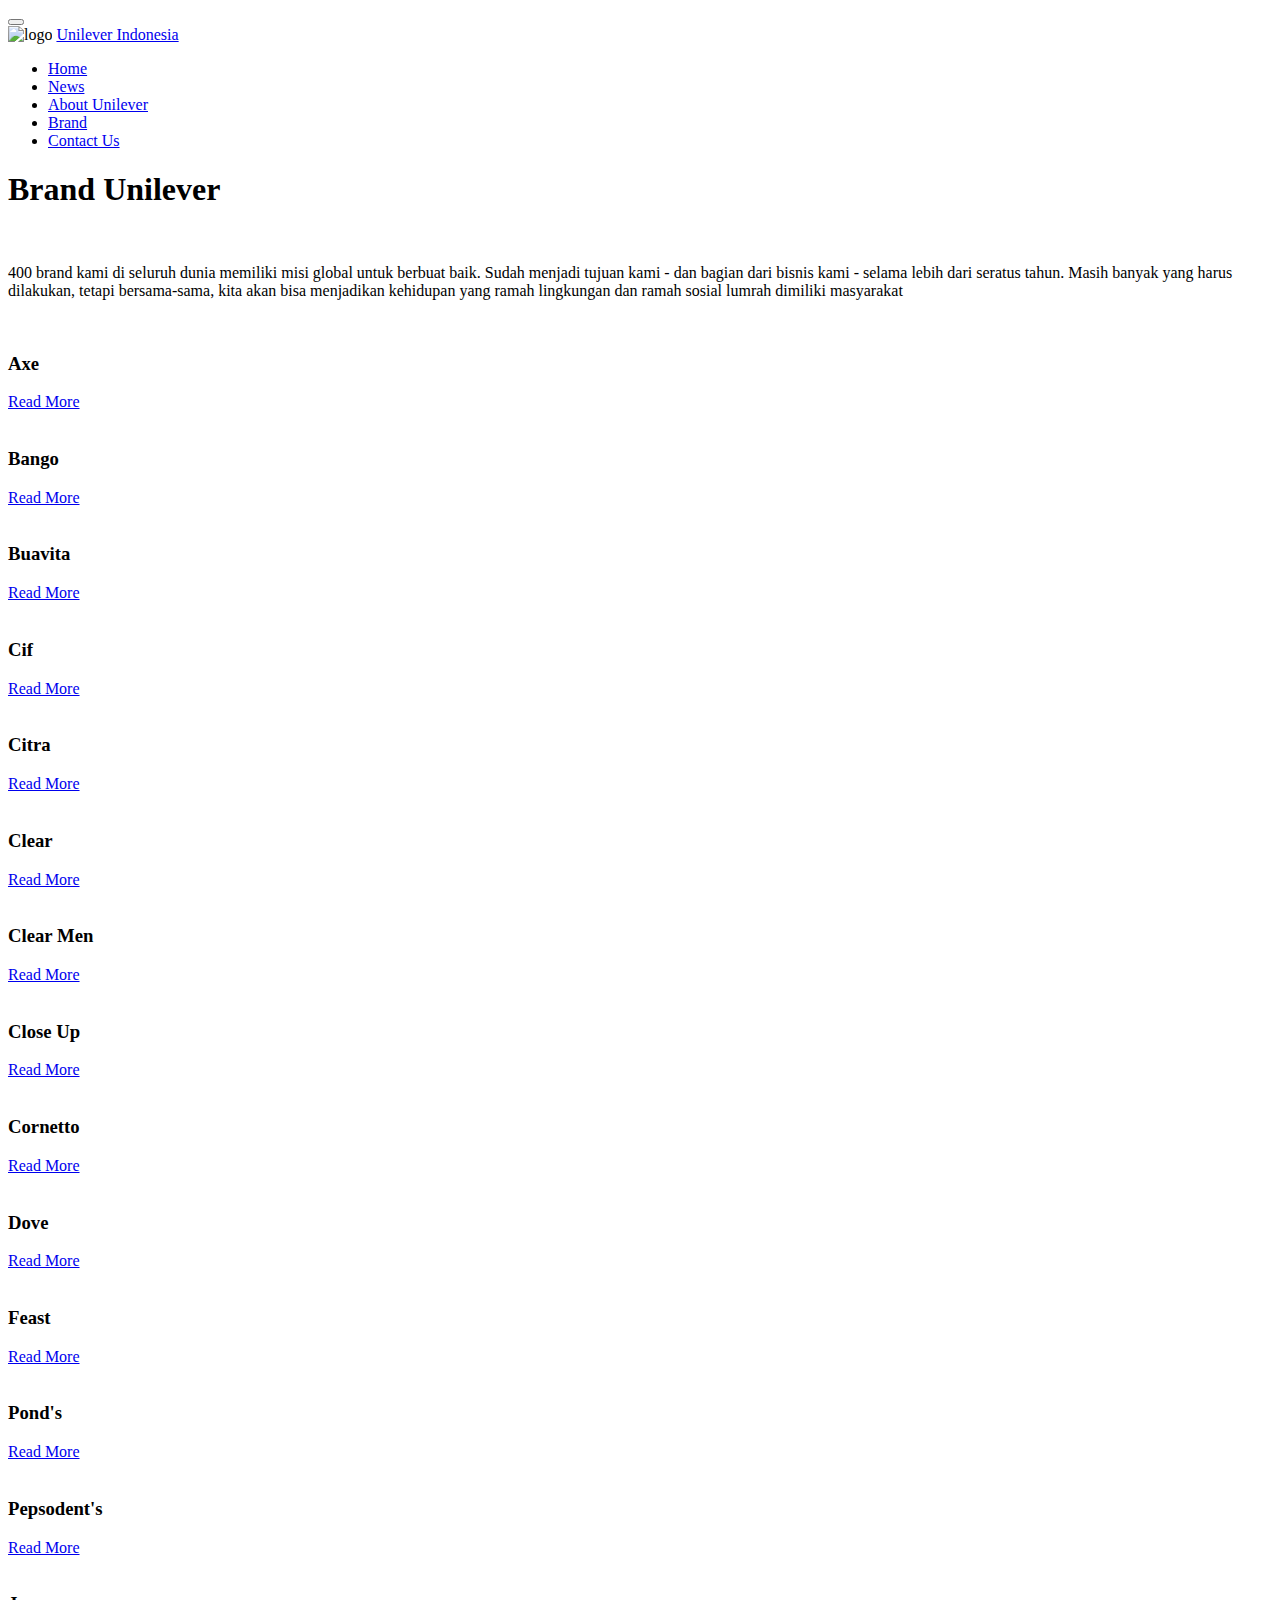
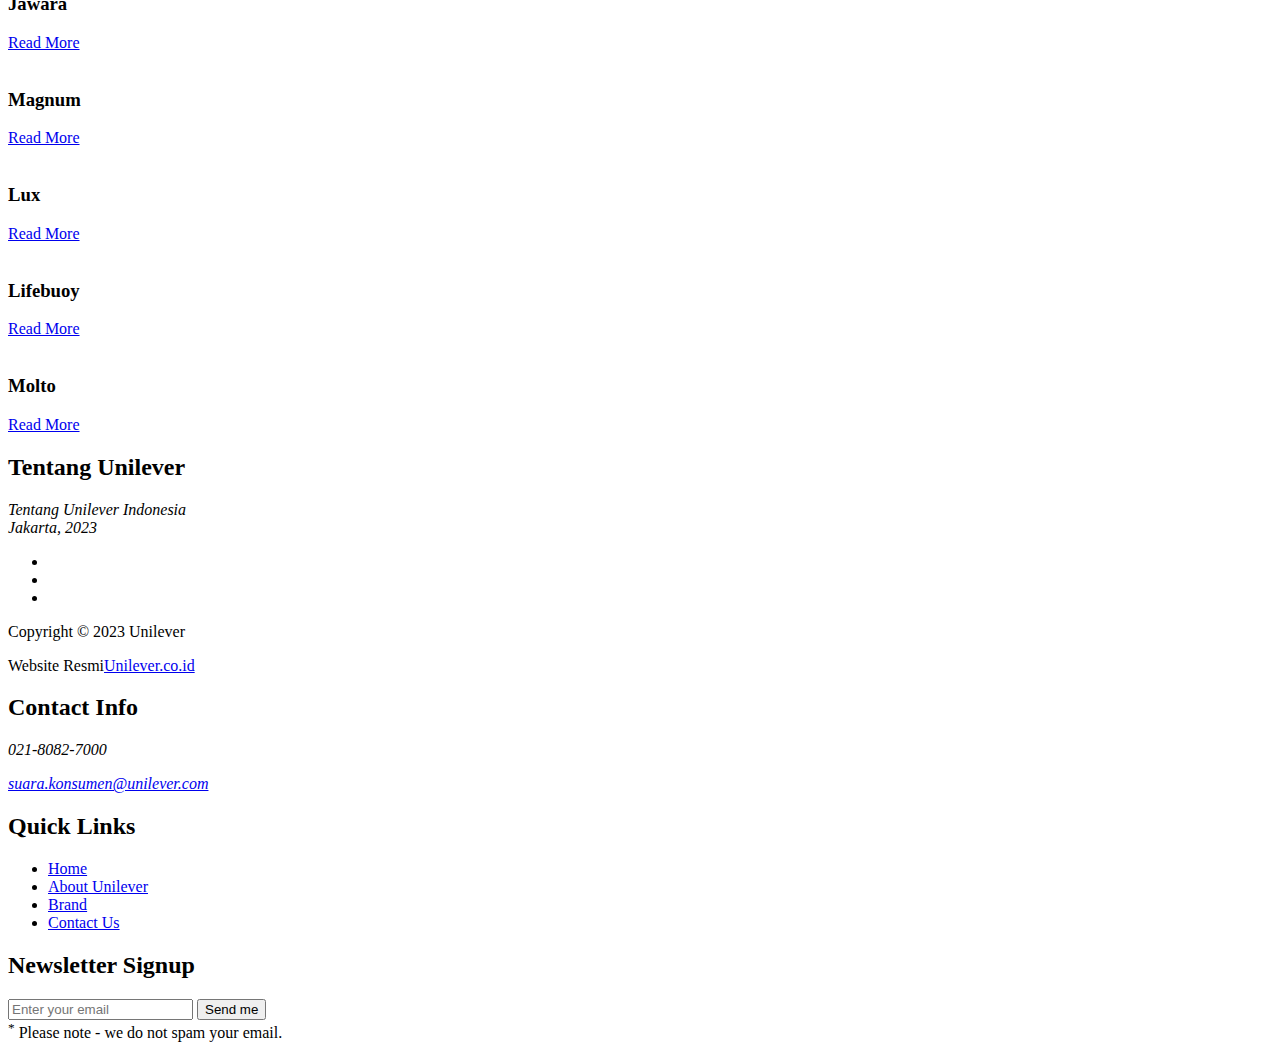
==== brand.html @ 2c11f176 "Add files via upload" ====
<!DOCTYPE html>
<html lang="en">
<head>

     <title>UNILEVER INDONESIA</title>

     <meta charset="UTF-8">
     <meta http-equiv="X-UA-Compatible" content="IE=Edge">
     <meta name="description" content="">
     <meta name="keywords" content="">
     <meta name="author" content="">
     <meta name="viewport" content="width=device-width, initial-scale=1, maximum-scale=1">

     <link rel="stylesheet" href="css/bootstrap.min.css">
     <link rel="stylesheet" href="css/font-awesome.min.css">
     <link rel="stylesheet" href="css/owl.carousel.css">
     <link rel="stylesheet" href="css/owl.theme.default.min.css">

     <!-- MAIN CSS -->
     <link rel="stylesheet" href="css/style.css">

</head>
<body id="top" data-spy="scroll" data-target=".navbar-collapse" data-offset="50">

     <!-- PRE LOADER -->
     <section class="preloader">
          <div class="spinner">

               <span class="spinner-rotate"></span>
               
          </div>
     </section>

     <!-- MENU -->
     <section class="navbar custom-navbar navbar-fixed-top" role="navigation">
          <div class="container">
               <div class="navbar-center">
                    <div class="navbar-header">
                         <button class="navbar-toggle" data-toggle="collapse" data-target=".navbar-collapse">
                              <span class="icon icon-bar"></span>
                              <span class="icon icon-bar"></span>
                              <span class="icon icon-bar"></span>
                         </button>
     
                         <!-- lOGO TEXT HERE -->
                         <div class="logos">
                                   <img src="https://static.wikia.nocookie.net/logopedia/images/9/98/Unilever_%28Pride%2C_2022%29.png/revision/latest/scale-to-width-down/250?cb=20220601184047" alt="logo">
                                   <a href="#" class="navbar-brand">Unilever Indonesia</a>
                         </div>
                         
                    </div>

               <!-- MENU LINKS -->
               <div class="collapse navbar-collapse">
                    <ul class="nav navbar-nav navbar-nav-first">
                         <li><a href="index.html">Home</a></li>
                         <li><a href="news.html">News</a></li>
                         <li><a href="tentang-unilever.html">About Unilever</a></li>
                         <li class="active"><a href="brand.html">Brand</a></li>
                         <li><a href="contact.html">Contact Us</a></li>
                    </ul>
               </div>

          </div>
     </section>

     <section>
          <div class="container">
               <div class="text-center">
                    <h1>Brand Unilever</h1>

                    <br>

                    <p class="lead">400 brand kami di seluruh dunia memiliki misi global untuk berbuat baik. Sudah menjadi tujuan kami - dan bagian dari bisnis kami - selama lebih dari seratus tahun. Masih banyak yang harus dilakukan, tetapi bersama-sama, kita akan bisa menjadikan kehidupan yang ramah lingkungan dan ramah sosial lumrah dimiliki masyarakat</p>
               </div>
          </div>
     </section>

     <section id="team" class="section-background">
          <div class="container">
               <div class="row">
                    <div class="col-md-2 col-sm-6">
                         <div class="team-thumb">
                              <div class="team-image">
                                   <img src="images/author-image-1-646x680.jpg" class="img-responsive" alt="">
                              </div>
                              <div class="team-info">
                                   <h3>Axe</h3>
                              </div>
                              <div class="courses-info">
                                   <a href="blog-post-details.html" class="section-brand btn btn-primary btn-block">Read More</a>
                              </div>
                         </div>
                    </div>
                    <div class="col-md-2 col-sm-6">
                         <div class="team-thumb">
                              <div class="team-image">
                                   <img src="images/author-image-2-646x680.jpg" class="img-responsive" alt="">
                              </div>
                              <div class="team-info">
                                   <h3>Bango</h3>
                              </div>
                              <div class="courses-info">
                                   <a href="blog-post-details.html" class="section-brand btn btn-primary btn-block">Read More</a>
                              </div>
                         </div>
                    </div>
                    <div class="col-md-2 col-sm-6">
                         <div class="team-thumb">
                              <div class="team-image">
                                   <img src="images/author-image-3-646x680.jpg" class="img-responsive" alt="">
                              </div>
                              <div class="team-info">
                                   <h3>Buavita</h3>
                              </div>
                              <div class="courses-info">
                                   <a href="blog-post-details.html" class="section-brand btn btn-primary btn-block">Read More</a>
                              </div>
                         </div>
                    </div>
                    <div class="col-md-2 col-sm-6">
                         <div class="team-thumb">
                              <div class="team-image">
                                   <img src="images/author-image-4-646x680.jpg" class="img-responsive" alt="">
                              </div>
                              <div class="team-info">
                                   <h3>Cif</h3>
                              </div>
                              <div class="courses-info">
                                   <a href="blog-post-details.html" class="section-brand btn btn-primary btn-block">Read More</a>
                              </div>
                         </div>
                    </div>
                    <div class="col-md-2 col-sm-6">
                         <div class="team-thumb">
                              <div class="team-image">
                                   <img src="images/author-image-5-646x680.jpg" class="img-responsive" alt="">
                              </div>
                              <div class="team-info">
                                   <h3>Citra</h3>
                              </div>
                              <div class="courses-info">
                                   <a href="blog-post-details.html" class="section-brand btn btn-primary btn-block">Read More</a>
                              </div>
                         </div>
                    </div>
                    <div class="col-md-2 col-sm-6">
                         <div class="team-thumb">
                              <div class="team-image">
                                   <img src="images/author-image-6-646x680.jpg" class="img-responsive" alt="">
                              </div>
                              <div class="team-info">
                                   <h3>Clear</h3>
                              </div>
                              <div class="courses-info">
                                   <a href="blog-post-details.html" class="section-brand btn btn-primary btn-block">Read More</a>
                              </div>
                         </div>
                    </div>
                    <div class="col-md-2 col-sm-6">
                         <div class="team-thumb">
                              <div class="team-image">
                                   <img src="images/author-image-7-646x680.jpg" class="img-responsive" alt="">
                              </div>
                              <div class="team-info">
                                   <h3>Clear Men</h3>
                              </div>
                              <div class="courses-info">
                                   <a href="blog-post-details.html" class="section-brand btn btn-primary btn-block">Read More</a>
                              </div>
                         </div>
                    </div>
                    <div class="col-md-2 col-sm-6">
                         <div class="team-thumb">
                              <div class="team-image">
                                   <img src="images/author-image-8-646x680.jpg" class="img-responsive" alt="">
                              </div>
                              <div class="team-info">
                                   <h3>Close Up</h3>
                              </div>
                              <div class="courses-info">
                                   <a href="blog-post-details.html" class="section-brand btn btn-primary btn-block">Read More</a>
                              </div>
                         </div>
                    </div>
                    <div class="col-md-2 col-sm-6">
                         <div class="team-thumb">
                              <div class="team-image">
                                   <img src="images/author-image-9-646x680.jpg" class="img-responsive" alt="">
                              </div>
                              <div class="team-info">
                                   <h3>Cornetto</h3>
                              </div>
                              <div class="courses-info">
                                   <a href="blog-post-details.html" class="section-brand btn btn-primary btn-block">Read More</a>
                              </div>
                         </div>
                    </div>
                    <div class="col-md-2 col-sm-6">
                         <div class="team-thumb">
                              <div class="team-image">
                                   <img src="images/author-image-10-646x680.jpg" class="img-responsive" alt="">
                              </div>
                              <div class="team-info">
                                   <h3>Dove</h3>
                              </div>
                              <div class="courses-info">
                                   <a href="blog-post-details.html" class="section-brand btn btn-primary btn-block">Read More</a>
                              </div>
                         </div>
                    </div>
                    <div class="col-md-2 col-sm-6">
                         <div class="team-thumb">
                              <div class="team-image">
                                   <img src="images/author-image-11-646x680.jpg" class="img-responsive" alt="">
                              </div>
                              <div class="team-info">
                                   <h3>Feast</h3>
                              </div>
                              <div class="courses-info">
                                   <a href="blog-post-details.html" class="section-brand btn btn-primary btn-block">Read More</a>
                              </div>
                         </div>
                    </div>
                    <div class="col-md-2 col-sm-6">
                         <div class="team-thumb">
                              <div class="team-image">
                                   <img src="images/author-image-12-646x680.jpg" class="img-responsive" alt="">
                              </div>
                              <div class="team-info">
                                   <h3>Pond's</h3>
                              </div>
                              <div class="courses-info">
                                   <a href="blog-post-details.html" class="section-brand btn btn-primary btn-block">Read More</a>
                              </div>
                         </div>
                    </div>
                    <div class="col-md-2 col-sm-6">
                         <div class="team-thumb">
                              <div class="team-image">
                                   <img src="images/author-image-13-646x680.jpg" class="img-responsive" alt="">
                              </div>
                              <div class="team-info">
                                   <h3>Pepsodent's</h3>
                              </div>
                              <div class="courses-info">
                                   <a href="blog-post-details.html" class="section-brand btn btn-primary btn-block">Read More</a>
                              </div>
                         </div>
                    </div>
                    <div class="col-md-2 col-sm-6">
                         <div class="team-thumb">
                              <div class="team-image">
                                   <img src="images/author-image-14-646x680.jpg" class="img-responsive" alt="">
                              </div>
                              <div class="team-info">
                                   <h3>Jawara</h3>
                              </div>
                              <div class="courses-info">
                                   <a href="blog-post-details.html" class="section-brand btn btn-primary btn-block">Read More</a>
                              </div>
                         </div>
                    </div>
                    <div class="col-md-2 col-sm-6">
                         <div class="team-thumb">
                              <div class="team-image">
                                   <img src="images/author-image-15-646x680.jpg" class="img-responsive" alt="">
                              </div>
                              <div class="team-info">
                                   <h3>Magnum</h3>
                              </div>
                              <div class="courses-info">
                                   <a href="blog-post-details.html" class="section-brand btn btn-primary btn-block">Read More</a>
                              </div>
                         </div>
                    </div>
                    <div class="col-md-2 col-sm-6">
                         <div class="team-thumb">
                              <div class="team-image">
                                   <img src="images/author-image-16-646x680.jpg" class="img-responsive" alt="">
                              </div>
                              <div class="team-info">
                                   <h3>Lux</h3>
                              </div>
                              <div class="courses-info">
                                   <a href="blog-post-details.html" class="section-brand btn btn-primary btn-block">Read More</a>
                              </div>
                         </div>
                    </div>
                    <div class="col-md-2 col-sm-6">
                         <div class="team-thumb">
                              <div class="team-image">
                                   <img src="images/author-image-17-646x680.jpg" class="img-responsive" alt="">
                              </div>
                              <div class="team-info">
                                   <h3>Lifebuoy</h3>
                              </div>
                              <div class="courses-info">
                                   <a href="blog-post-details.html" class="section-brand btn btn-primary btn-block">Read More</a>
                              </div>
                         </div>
                    </div>
                    <div class="col-md-2 col-sm-6">
                         <div class="team-thumb">
                              <div class="team-image">
                                   <img src="images/author-image-18-646x680.jpg" class="img-responsive" alt="">
                              </div>
                              <div class="team-info">
                                   <h3>Molto</h3>
                              </div>
                              <div class="courses-info">
                                   <a href="blog-post-details.html" class="section-brand btn btn-primary btn-block">Read More</a>
                              </div>
                         </div>
                    </div>
               </div>
          </div>
          </section>

      <!-- FOOTER -->
    <footer id="footer">
     <div class="container">
          <div class="row">

               <div class="col-md-4 col-sm-6">
                    <div class="footer-info">
                         <div class="section-title">
                              <h2>Tentang Unilever</h2>
                         </div>
                         <address>
                              <p>Tentang Unilever Indonesia <br>Jakarta, 2023</p>
                         </address>

                         <ul class="social-icon">
                              <li><a href="#" class="fa fa-facebook-square" attr="facebook icon"></a></li>
                              <li><a href="#" class="fa fa-twitter"></a></li>
                              <li><a href="#" class="fa fa-instagram"></a></li>
                         </ul>

                         <div class="copyright-text"> 
                              <p>Copyright &copy; 2023 Unilever</p>
                              <p>Website Resmi<a href="https://www.unilever.co.id/">Unilever.co.id</a></p>
                         </div>
                    </div>
               </div>

               <div class="col-md-4 col-sm-6">
                    <div class="footer-info">
                         <div class="section-title">
                              <h2>Contact Info</h2>
                         </div>
                         <address>
                              <p>021-8082-7000</p>
                              <p><a href="suara.konsumen@unilever.com">suara.konsumen@unilever.com</a></p>
                         </address>

                         <div class="footer_menu">
                              <h2>Quick Links</h2>
                              <ul>
                                   <li><a href="index.html">Home</a></li>
                                   <li><a href="tentang-unilever.html">About Unilever</a></li>
                                   <li><a href="brand.html">Brand</a></li>
                                   <li><a href="contact.html">Contact Us</a></li>
                              </ul>
                         </div>
                    </div>
               </div>

               <div class="col-md-4 col-sm-12">
                    <div class="footer-info newsletter-form">
                         <div class="section-title">
                              <h2>Newsletter Signup</h2>
                         </div>
                         <div>
                              <div class="form-group">
                                   <form action="#" method="get">
                                        <input type="email" class="form-control" placeholder="Enter your email" name="email" id="email" required>
                                        <input type="submit" class="form-control" name="submit" id="form-submit" value="Send me">
                                   </form>
                                   <span><sup>*</sup> Please note - we do not spam your email.</span>
                              </div>
                         </div>
                    </div>
               </div>
               
          </div>
     </div>
</footer>

     <!-- SCRIPTS -->
     <script src="js/jquery.js"></script>
     <script src="js/bootstrap.min.js"></script>
     <script src="js/owl.carousel.min.js"></script>
     <script src="js/smoothscroll.js"></script>
     <script src="js/custom.js"></script>

</body>
</html>
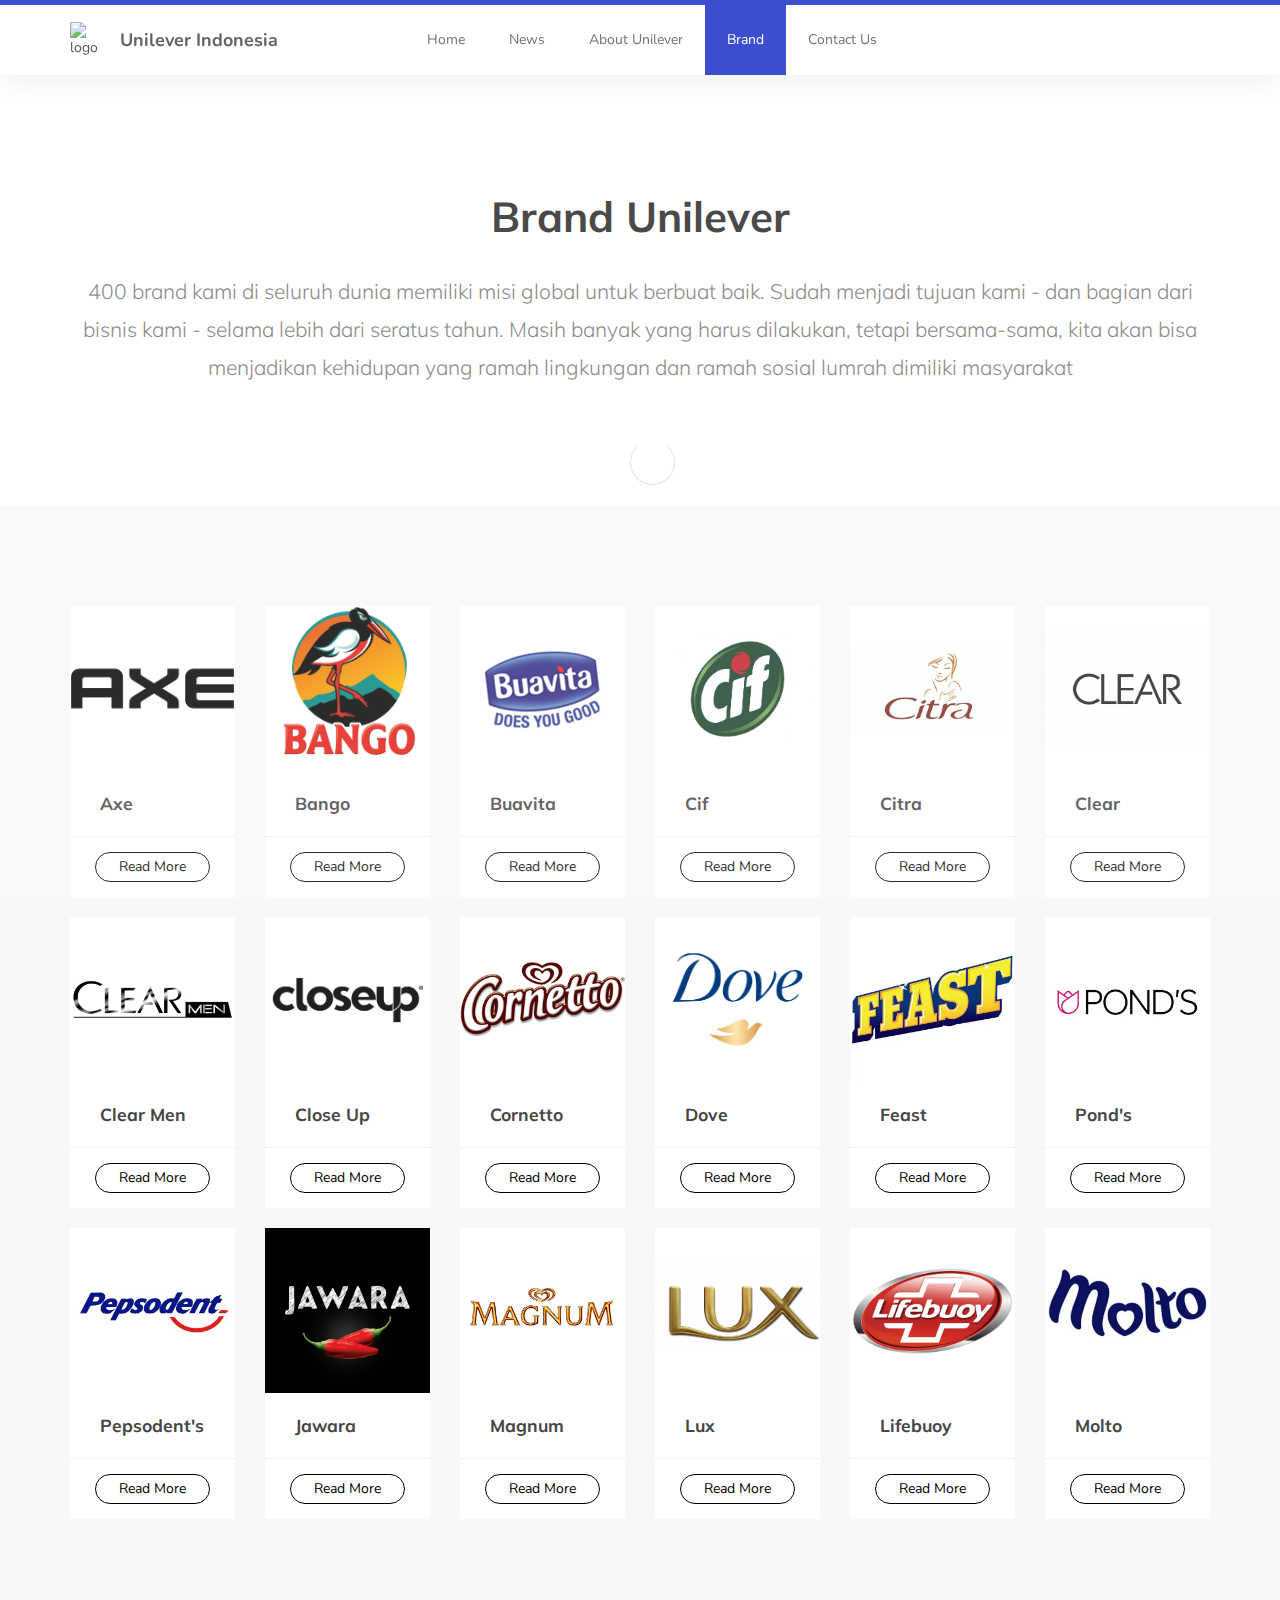
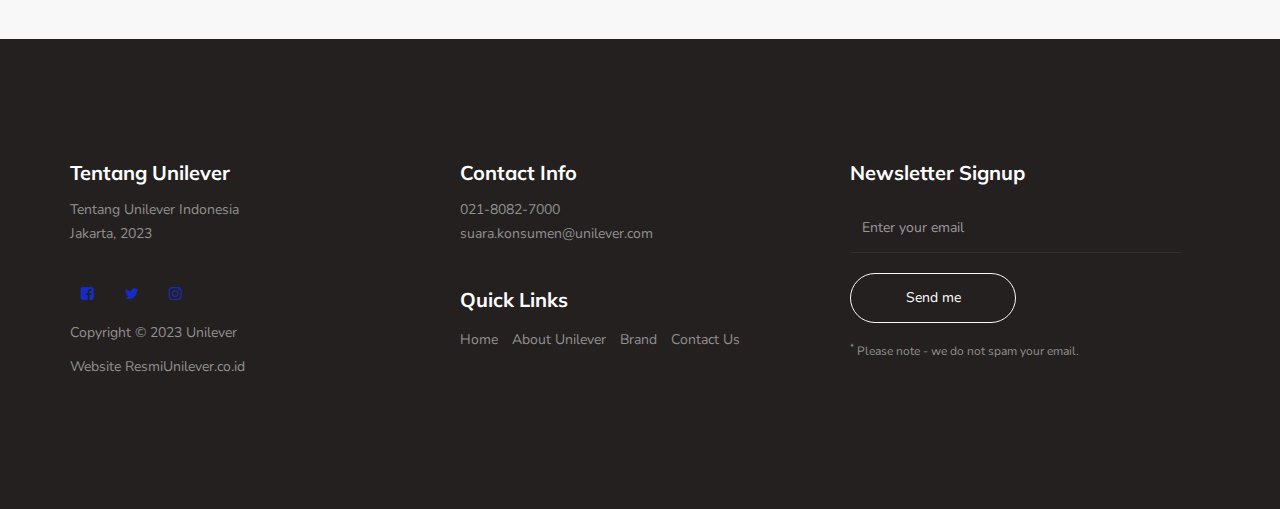
==== commit 03b747c6: "brand.html" ====
--- a/brand.html
+++ b/brand.html
@@ -44,7 +44,7 @@
      
                          <!-- lOGO TEXT HERE -->
                          <div class="logos">
-                                   <img src="https://static.wikia.nocookie.net/logopedia/images/9/98/Unilever_%28Pride%2C_2022%29.png/revision/latest/scale-to-width-down/250?cb=20220601184047" alt="logo">
+                                   <img src="images/unilever-logo.jpg" alt="logo">
                                    <a href="#" class="navbar-brand">Unilever Indonesia</a>
                          </div>
                          
@@ -395,4 +395,4 @@
      <script src="js/custom.js"></script>
 
 </body>
-</html>+</html>
--- a/css/style.css
+++ b/css/style.css
@@ -0,0 +1,1106 @@
+/*
+
+Known Template 
+
+https://templatemo.com/tm-516-known
+
+*/
+
+  @import url('https://fonts.googleapis.com/css?family=Muli:300,700|Nunito');
+
+  body {
+    background: #ffffff;
+    font-family: 'Nunito', sans-serif;
+    overflow-x: hidden;
+    padding-top: 70px;
+  }
+
+
+  /*---------------------------------------
+     TYPOGRAPHY              
+  -----------------------------------------*/
+
+  h1,h2,h3,h4,h5,h6 {
+    font-family: 'Muli', sans-serif;
+    font-weight: bold;
+    line-height: inherit;
+  }
+
+  h1 {
+    color: #252525;
+    font-size: 3em;
+    line-height: normal;
+  }
+
+  h2 {
+    color: #353535;
+    font-size: 2em;
+    padding-bottom: 10px;
+  }
+
+  h3 {
+    font-size: 1.25em;
+  }
+
+  h3,
+  h3 a {
+    color: #454545;
+  }
+
+  p {
+    color: #757575;
+    font-size: 14px;
+    font-weight: normal;
+    line-height: 24px;
+  }
+
+  .cover {
+    object-fit: cover;
+  }
+
+  .logo {
+    width: 1rem;
+  }
+
+  /*---------------------------------------
+     GENERAL               
+  -----------------------------------------*/
+
+  html{
+    -webkit-font-smoothing: antialiased;
+  }
+
+  a {
+    color: #252525;
+    -webkit-transition: 0.5s;
+    transition: 0.5s;
+    text-decoration: none !important;
+  }
+
+  a,
+  input, button,
+  .form-control {
+    -webkit-transition: 0.5s;
+    transition: 0.5s;
+  }
+
+  a:hover, a:active, a:focus {
+    color: #142cc5;
+    outline: none;
+  }
+
+  ::-webkit-scrollbar{
+    width: 8px;
+    height: 8px;
+  }
+
+  ::-webkit-scrollbar-thumb {
+    cursor: pointer;
+    background: #000000;
+  }
+
+  .section-title {
+    padding-bottom: 40px;
+  }
+
+  .section-title h2 {
+    margin: 0;
+  }
+
+  .section-title small {
+    display: block;
+  }
+
+  .overlay {
+    background: rgba(20,20,20,0.5);
+    position: absolute;
+    top: 0;
+    right: 0;
+    bottom: 0;
+    left: 0;
+    width: 100%;
+    height: 100%;
+  }
+
+  .entry-form {
+    background: #252020;
+    border-radius: 100%;
+    text-align: center;
+    padding: 6em;
+    width: 450px;
+    height: 450px;
+  }
+
+  .entry-form h2 {
+    color: #ffffff;
+    margin: 0;
+  }
+  
+  .form .form-control,
+  .entry-form .form-control {
+    background: transparent;
+    border: 0;
+    border-bottom: 1px solid;
+    border-radius: 0;
+    box-shadow: none;
+    height: 45px;
+    margin: 10px 0;
+  }
+
+  .form .input-group {
+    margin: 10px 0;
+  }
+
+  .input-group-addon {
+    border: 0;
+  }
+
+  .form .input-group .form-control {
+    margin: 0;
+  }
+
+  .form textarea.form-control,
+  .entry-form textarea.form-control { height: 120px;  }
+
+  .entry-form .submit-btn {
+    background: #ffffff;
+    border-radius: 50px;
+    border: 0;
+    color: #252020;
+    width: 50%;
+    height: 50px;
+    margin: 30px auto;
+    margin-bottom: 10px;
+  }
+
+  .entry-form .submit-btn:hover {
+    background: #3f51b5;
+    color: #ffffff;
+  }
+
+  section {
+    position: relative;
+    padding: 100px 0;
+  }
+
+  #team, 
+  #testimonial {
+    text-align: center;
+  }
+  
+  #google-map iframe {
+    border: 0;
+    width: 100%;
+    height: 390px;
+  }
+
+  .scale{
+    -webkit-transform: scale(1.6);
+    -moz-transform: scale(1.6);
+    -ms-transform: scale(1.6);
+    -o-transform: scale(1.6);
+    transform: scale(1.6);
+  }
+
+  /*---------------------------------------
+     BUTTONS               
+  -----------------------------------------*/
+
+  .section-btn {
+    background: transparent;
+    border-radius: 50px;
+    border: 1px solid #ffffff;
+    color: #ffffff;
+    font-size: inherit;
+    font-weight: normal;
+    padding: 15px 30px;
+    transition: 0.5s;
+  }
+  .section-brand {
+    background: transparent;
+    border-radius: 50px;
+    border: 1px solid #000;
+    color: #000;
+    font-size: inherit;
+    font-weight: normal;
+    padding: 4px 8px;
+    transition: 0.5s;
+  }
+
+  .section-btn:hover {
+    background: #ffffff;
+    border-color: transparent;
+  }
+
+  /*---------------------------------------
+       PRE LOADER              
+  -----------------------------------------*/
+
+  .preloader {
+    position: fixed;
+    top: 0;
+    left: 0;
+    width: 100%;
+    height: 100%;
+    z-index: 99999;
+    display: flex;
+    flex-flow: row nowrap;
+    justify-content: center;
+    align-items: center;
+    background: none repeat scroll 0 0 #ffffff;
+  }
+
+  .spinner {
+    border: 1px solid transparent;
+    border-radius: 3px;
+    position: relative;
+  }
+
+  .spinner:before {
+    content: '';
+    box-sizing: border-box;
+    position: absolute;
+    top: 50%;
+    left: 50%;
+    width: 45px;
+    height: 45px;
+    margin-top: -10px;
+    margin-left: -10px;
+    border-radius: 50%;
+    border: 1px solid #575757;
+    border-top-color: #ffffff;
+    animation: spinner .9s linear infinite;
+  }
+
+  @-webkit-@keyframes spinner {
+    to {transform: rotate(360deg);}
+  }
+
+  @keyframes spinner {
+    to {transform: rotate(360deg);}
+  }
+
+
+
+  /*---------------------------------------
+      MENU              
+  -----------------------------------------*/
+  .logos {
+    display: flex;
+    flex-direction: row;
+    justify-content: center;
+    align-items: center;
+    gap: 1rem;
+  }
+
+  .logos img  {
+    display: block;
+    width: 4rem;
+    height: auto;
+  }
+  .text-primary { color: #142cc5; }
+
+  .custom-navbar {
+    background: #ffffff;
+    border-top: 5px solid #142cc5;
+    border-bottom: 0;
+    -webkit-box-shadow: 0 1px 30px rgba(0, 0, 0, 0.1);
+    -moz-box-shadow: 0 1px 30px rgba(0, 0, 0, 0.1);
+    box-shadow: 0 1px 30px rgba(0, 0, 0, 0.1);
+    padding: 12px 0;
+    margin-bottom: 0;
+    padding: 0;
+  }
+
+  .custom-navbar .navbar-brand {
+    color: #454545;
+    font-size: 18px;
+    font-weight: bold;
+  }
+
+  .custom-navbar .navbar-nav.navbar-nav-first {
+    margin-left: 8em;
+  }
+
+  .custom-navbar .navbar-nav.navbar-right li a {
+    padding-right: 12px;
+    padding-left: 12px;
+  }
+
+  .custom-navbar .navbar-nav.navbar-right li a .fa {
+    background: #142cc5;
+    border-radius: 100%;
+    color: #ffffff;
+    width: 30px;
+    height: 30px;
+    line-height: 30px;
+    text-align: center;
+    display: inline-block;
+    margin-right: 5px;
+  }
+
+  .custom-navbar .nav li a {
+    line-height: 40px;
+    color: #575757;
+    padding-right: 22px;
+    padding-left: 22px;
+  }
+
+  .custom-navbar .navbar-nav > li > a:hover,
+  .custom-navbar .navbar-nav > li > a:focus {
+    background-color: transparent;
+  }
+
+  .custom-navbar .nav li a:hover {
+    background-color: #142cc5;
+    color: #ffffff;
+  }
+
+  .custom-navbar .nav li.active > a {
+    background-color: #142cc5;
+    color: #ffffff;
+  }
+
+  .custom-navbar .navbar-toggle {
+    border: none;
+    padding-top: 10px;
+  }
+
+  .custom-navbar .navbar-toggle {
+    background-color: transparent;
+  }
+
+  .custom-navbar .navbar-toggle .icon-bar {
+    background: #252525;
+    border-color: transparent;
+  }
+
+
+
+  /*---------------------------------------
+      HOME  & SLIDER            
+  -----------------------------------------*/
+
+  #home {
+    padding: 0;
+  }
+
+  #home h1 {
+    color: #ffffff;
+  }
+
+  #home h3 {
+    color: #f9f9f9;
+    font-size: 16px;
+    font-weight: 300;
+    margin: 0;
+    padding: 5px 0 40px 0;
+  }
+
+  @media (min-width: 768px) {
+    .home-slider .col-md-6 {
+      padding-left: 0;
+    }
+  }
+
+  .home-slider .caption {
+    display: flex;
+    justify-content: center;
+    flex-direction: column;
+    text-align: left;
+    background-color: rgba(20,20,20,0.2);
+    height: 100%;
+    color: #fff;
+    cursor: e-resize;
+  }
+
+  .home-slider .item {
+    background-repeat: no-repeat;
+    background-attachment: local;
+    background-size: cover;
+    height: 650px;
+  }
+  
+  .caption h3 a { color: #FFF; }
+  .caption h3 a:hover { color: #FF3; }
+
+  .home-slider .item-first {
+    background-image: url(../images/slider-image-1-1920x700.jpg);
+	background-position: center;
+  }
+
+  .home-slider .item-second {
+    background-image: url(../images/slider-image-2-1920x700.jpg);
+  }
+
+  .home-slider .item-third {
+    background-image: url(../images/slider-image-3-1920x700.jpg);
+  }
+
+
+
+  /*---------------------------------------
+      FEATURE              
+  -----------------------------------------*/
+
+  .feature-thumb {
+    border: 1px solid #f0f0f0;
+    padding: 5em 3em;
+  }
+
+  .feature-thumb span {
+    background: #3f51b5;
+    border-radius: 50px;
+    color: #ffffff;
+    font-size: 25px;
+    font-weight: bold;
+    display: inline-block;
+    width: 60px;
+    height: 60px;
+    line-height: 60px;
+    text-align: center;
+    margin-bottom: 5px;
+  }
+
+  .feature-thumb h3 {
+    margin: 10px 0;
+  }
+
+
+
+  /*---------------------------------------
+      ABOUT              
+  -----------------------------------------*/
+
+  #about figure {
+    display: inline-block;
+    vertical-align: top;
+    margin-left: 15px;
+  }
+
+  #about figure span {
+    float: left;
+    margin-left: -15px;
+    padding: 15px 20px;
+    position: relative;
+    top: 20px;
+  }
+
+  #about figure span i {
+    background: #142cc5;
+    border-radius: 50px;
+    color: #ffffff;
+    font-size: 25px;
+    width: 50px;
+    height: 50px;
+    line-height: 50px;
+    text-align: center;
+  }
+
+
+
+  /*---------------------------------------
+      TEAM              
+  -----------------------------------------*/
+
+  .team-thumb {
+    position: relative;
+    overflow: hidden;
+    text-align: left;
+    margin-bottom: 2rem;
+  }
+
+  .team-info {
+    padding: 20px 30px;
+  }
+
+  .team-image {
+    object-fit: contain;
+    overflow: hidden;
+    aspect-ratio: 1/1;
+    object-position: center;
+    display: flex;
+    justify-content: center;
+    align-items: center;
+  }
+
+  .team-image img {
+    width: 100%;
+    object-fit: contain;
+    object-position: center;
+  }
+
+
+
+  .team-thumb .social-icon {
+    border-top: 1px solid #f0f0f0;
+    padding: 4px 20px 0 20px;
+  }
+
+  .team-thumb .social-icon li a {
+    background: #ffffff;
+    color: #252020;
+  }
+
+  .team-info h3 {
+    margin: 0;
+  }
+
+
+  /*---------------------------------------
+      COURSES             
+  -----------------------------------------*/
+
+  #courses .section-title {
+    text-align: center;
+  }
+
+  #courses .owl-theme .owl-nav {
+    margin-top: 30px;
+  }
+
+  #courses .owl-theme .owl-nav [class*=owl-] {
+    border-radius: 2px;
+    font-size: 16px;
+    width: 30px;
+    height: 30px;
+    line-height: 30px;
+    text-align: center;
+    padding: 0;
+  }
+
+  .courses-thumb {
+    background: #f9f9f9;
+    position: relative;
+  }
+
+  .courses-thumb-secondary {
+    margin-bottom: 30px;
+  }
+
+.form .form-control,
+  .modal .form-control { background-color: #eee;  }
+
+  .courses-top {
+    position: relative;
+  }
+
+  .courses-image {
+    background: linear-gradient(to right, #202020, #101010);
+  }
+
+  .courses-date {
+    background: linear-gradient(rgba(255, 0, 0, 0), rgba(0, 0, 0, 0.6));
+    width: 100%;
+    position: absolute;
+    bottom: 0;
+    padding: 20px 25px;
+  }
+
+  .courses-date span,
+  .courses-author span {
+    font-size: 14px;
+    font-weight: bold;
+  }
+
+  .courses-date span {
+    color: #ffffff;
+    display: inline-block;
+    margin-right: 10px;
+  }
+
+  .courses-detail {
+    padding: 25px 25px 15px 25px;
+  }
+
+  .courses-detail h3 {
+    margin: 0 0 2px 0;
+  }
+
+  .courses-info {
+    border-top: 1px solid #f0f0f0;
+    position: relative;
+    clear: both;
+    padding: 15px 25px;
+  }
+
+  .courses-author,
+  .courses-author span {
+    display: inline-block;
+    vertical-align: middle;
+  }
+
+  .courses-author img {
+    display: inline-block !important;
+    border-radius: 50px;
+    width: 50px !important;
+    height: 50px;
+    margin-right: 10px;
+  }
+
+  .courses-price {
+    float: right;
+    margin-top: 10px;
+  }
+
+  .courses-price span {
+    background: #142cc5;
+    border-radius: 2px;
+    color: #ffffff;
+    display: block;
+    padding: 5px 10px;
+  }
+
+  .courses-price.free span {
+    background: #3f51b5;
+  }
+
+
+
+  /*---------------------------------------
+     NEWS              
+  -----------------------------------------*/
+
+  .news-thumb {
+    clear: both;
+    position: relative;
+    overflow: hidden;
+    margin-bottom: 30px;
+  }
+
+  .news-thumb .news-image {
+    float: left;
+    width: 40%;
+    margin-right: 30px;
+  }
+
+  .news-info h3 {
+    margin-top: 5px;
+    margin-bottom: 10px;
+  }
+
+  .news-date span {
+    color: #909090;
+    font-weight: bold;
+  }
+
+
+
+  /*---------------------------------------
+      TESTIMONIAL             
+  -----------------------------------------*/
+  
+  #testimonial .item {
+    margin: 20px 0;
+    padding: 4em 3em;
+    text-align: left;
+  }
+
+  #courses .col-md-4,
+  #testimonial .col-md-4 {
+    display: block;
+    width: 100%;
+  }
+
+  #testimonial .item > p {
+    font-size: 16px;
+    line-height: 26px;
+  }
+
+  .tst-rating {
+    margin-bottom: 15px;
+  }
+
+  .tst-rating .fa {
+    color: #3f51b5;
+  }
+
+  .tst-image,
+  .tst-author {
+    display: inline-block;
+    vertical-align: middle;
+    margin-bottom: 20px;
+    text-align: left;
+  }
+
+  .tst-image img {
+    border-radius: 50px;
+    width: 60px !important;
+    height: 60px;
+    margin-right: 15px;
+  }
+
+  .tst-author h4 {
+    margin: 0;
+  }
+
+  .tst-author span {
+    color: #808080;
+    font-size: 14px;
+  }
+
+
+
+  /*---------------------------------------
+      CONTACT             
+  -----------------------------------------*/
+
+  #contact {
+    background: #3f51b5;
+  }
+
+  #contact h2 {
+    color: #ffffff;
+  }
+
+  #contact .section-title {
+    padding-bottom: 20px;
+  }
+
+  #contact h2 > small,
+  #contact p,
+  #contact a {
+    color: #f9f9f9;
+  }
+
+  #contact-form {
+    padding: 1em 0;
+  }
+
+  #contact-form .col-md-12,
+  #contact-form .col-md-4 {
+    padding-left: 0;
+  }
+  
+  .form .form-control,
+  #contact-form .form-control {
+    border: 0;
+    border-radius: 5px;
+    box-shadow: none;
+    margin: 10px 0;
+  }
+
+  #contact-form input {
+    height: 50px;
+  }
+
+  #contact-form input[type='submit'] {
+    border-radius: 50px;
+    border: 1px solid transparent;
+  }
+
+  #contact-form input[type='submit']:hover {
+    background: transparent;
+    border-color: #ffffff;
+    color: #ffffff;
+  }
+  
+
+
+
+  /*---------------------------------------
+     FOOTER              
+  -----------------------------------------*/
+
+  footer {
+    background: #252020;
+    padding: 120px 0;
+  }
+
+  footer .section-title {
+    padding-bottom: 10px;
+  }
+
+  footer h2 {
+    font-size: 20px;
+  }
+
+  footer a,
+  footer p {
+    color: #909090;
+  }
+
+  footer strong {
+    color: #d9d9d9;
+  }
+
+  footer address p {
+    margin-bottom: 0;
+  }
+
+  footer .social-icon {
+    margin-top: 25px;
+  }
+
+  .footer-info {
+    margin-right: 2em;
+  }
+
+  .footer-info h2 {
+    color: #ffffff;
+    padding: 0;
+  }
+
+  .footer_menu h2 {
+    margin-top: 2em;
+  }
+
+  .footer_menu ul {
+    margin: 0;
+    padding: 0;
+  }
+
+  .footer_menu li {
+    display: inline-block;
+    list-style: none;
+    margin: 5px 10px 5px 0;
+  }
+
+  .newsletter-form .form-control {
+    background: transparent;
+    border-radius: 0;
+    box-shadow: none;
+    border: 0;
+    border-bottom: 1px solid #303030;
+    height: 50px;
+    margin: 5px 0;
+  }
+
+  .newsletter-form input[type="submit"] {
+    background: transparent;
+    border: 1px solid #f9f9f9;
+    border-radius: 50px;
+    color: #ffffff;
+    display: block;
+    margin-top: 20px;
+    outline: none;
+    width: 50%;
+  }
+
+  .newsletter-form input[type="submit"]:hover {
+    background: #142cc5;
+    border-color: transparent;
+  }
+
+  .newsletter-form .form-group span {
+    color: #909090;
+    display: block;
+    font-size: 12px;
+    margin-top: 20px;
+  }
+
+
+
+  /*---------------------------------------
+     SOCIAL ICON              
+  -----------------------------------------*/
+
+  .social-icon {
+    position: relative;
+    padding: 0;
+    margin: 0;
+  }
+
+  .social-icon li {
+    display: inline-block;
+    list-style: none;
+    margin-bottom: 5px;
+  }
+
+  .social-icon li a {
+    border-radius: 100px;
+    color: #142cc5;
+    font-size: 15px;
+    width: 35px;
+    height: 35px;
+    line-height: 35px;
+    text-decoration: none;
+    text-align: center;
+    transition: all 0.4s ease-in-out;
+    position: relative;
+    margin: 5px 5px 5px 0;
+  }
+
+  .social-icon li a:hover {
+    background: #142cc5;
+    color: #ffffff;
+  }
+
+
+
+  /*---------------------------------------
+     RESPONSIVE STYLES              
+  -----------------------------------------*/
+
+  @media screen and (max-width: 1170px) {
+    .custom-navbar .navbar-nav.navbar-nav-first {
+      margin-left: inherit;
+    }
+  }
+
+  @media only screen and (max-width: 992px) {
+    section,
+    footer {
+      padding: 60px 0;
+    }
+
+    .home-slider .item {
+      background-position: center center;
+    }
+
+    .feature-thumb,
+    .about-info,
+    .team-thumb,
+    .footer-info {
+      margin-bottom: 50px;
+    }
+
+    .contact-image {
+      margin-top: 50px;
+    }
+  }
+
+  .navbar-center {
+    display: flex;
+    align-items: center;
+    justify-content: start;
+  }
+
+  @media only screen and (min-width: 768px) and (max-width: 991px) {
+    .custom-navbar .nav li a {
+      padding-right: 10px;
+      padding-left: 10px;
+    }
+  }
+
+  @media only screen and (max-width: 767px) {
+    h1 {
+      font-size: 2.5em;
+    }
+
+    h1,h2,h3 {
+      line-height: normal;
+    }
+
+    .custom-navbar {
+      background: #ffffff;
+      -webkit-box-shadow: 0 1px 30px rgba(0, 0, 0, 0.1);
+      -moz-box-shadow: 0 1px 30px rgba(0, 0, 0, 0.1);
+      box-shadow: 0 1px 30px rgba(0, 0, 0, 0.1);
+      padding: 10px 0;
+      text-align: center;
+    }
+
+
+    .custom-navbar .navbar-brand,
+    .custom-navbar .nav li a {
+      line-height: normal;
+    }
+
+    .custom-navbar .nav li a {
+      padding: 10px;
+    }
+
+    .custom-navbar .navbar-brand,
+    .top-nav-collapse .navbar-brand {
+      color: #252525;
+      font-weight: 600;
+    }
+
+    .custom-navbar .nav li a,
+    .top-nav-collapse .nav li a {
+      color: #575757;
+    }
+
+    .custom-navbar .navbar-nav.navbar-right li {
+      display: inline-block;
+    }
+
+    .footer-info {
+      margin-right: 0;
+    }
+
+    .footer-info.newsletter-form {
+      margin-bottom: 0;
+    }
+
+    .entry-form {
+      display: block;
+      margin: 0 auto;
+    }
+  }
+
+
+  @media only screen and (max-width: 580px) {
+    h2 {
+      font-size: 1.8em;
+    }
+
+    #testimonial .item {
+      padding: 2em;
+    }
+
+    .contact-image {
+      margin-top: 0;
+    }
+  }
+
+  @media only screen and (max-width: 480px) {
+    h1 {
+      font-size: 2em;
+    }
+
+    #home h3 {
+      font-size: 14px;
+    }
+
+    .entry-form {
+      border-radius: 0;
+      padding: 2em;
+      max-width: 100%;
+      max-height: 100%;
+      width: inherit;
+      height: inherit;
+    }
+  }
+  
+  .lead { font-family: "Muli"; font-weight: 300; line-height: 1.8; }
+
+  .team-thumb-actions { padding: 10px; border-top: 1px solid rgba(0,0,0,.05); }
+
+  .section-btn.btn-primary { border-color: #142cc5; color: #142cc5; }
+  .section-btn.btn-primary:focus,
+  .section-btn.btn-primary:active,
+  .section-btn.btn-primary:focus:active,
+  .section-btn.btn-primary:hover {background: #142cc5; color: #fff; border-color: #142cc5; }
+
+  .courses-thumb .lead,
+  .team-info .lead { margin-bottom: 10px; }
+
+  .courses-thumb .lead strong,
+  .team-info .lead strong { color: #142cc5;}
+
+  section,
+  .section-background .item,
+  .section-background .courses-thumb,
+  .section-background .team-thumb,
+  main > section:nth-child(even) .item,
+  main > section:nth-child(even) .courses-thumb,
+  main > section:nth-child(even) .team-thumb,
+  main > section { background: #fff;  }
+  
+  section .item,
+  section .courses-thumb,
+  section .team-thumb,
+  .section-background,
+  main > section .item,
+  main > section .courses-thumb, 
+  main > section .team-thumb, 
+  main > section:nth-child(even) { background: #f8f8f8; }
+
+  .navbar-nav > li > .dropdown-menu { border-radius: 0; border: 0; }
+
+  .input-group-btn>.btn { height: 45px; }
+
+  .list { font-size: 16px; line-height: 1.6; }
+  .list li { margin-bottom: 15px;  }